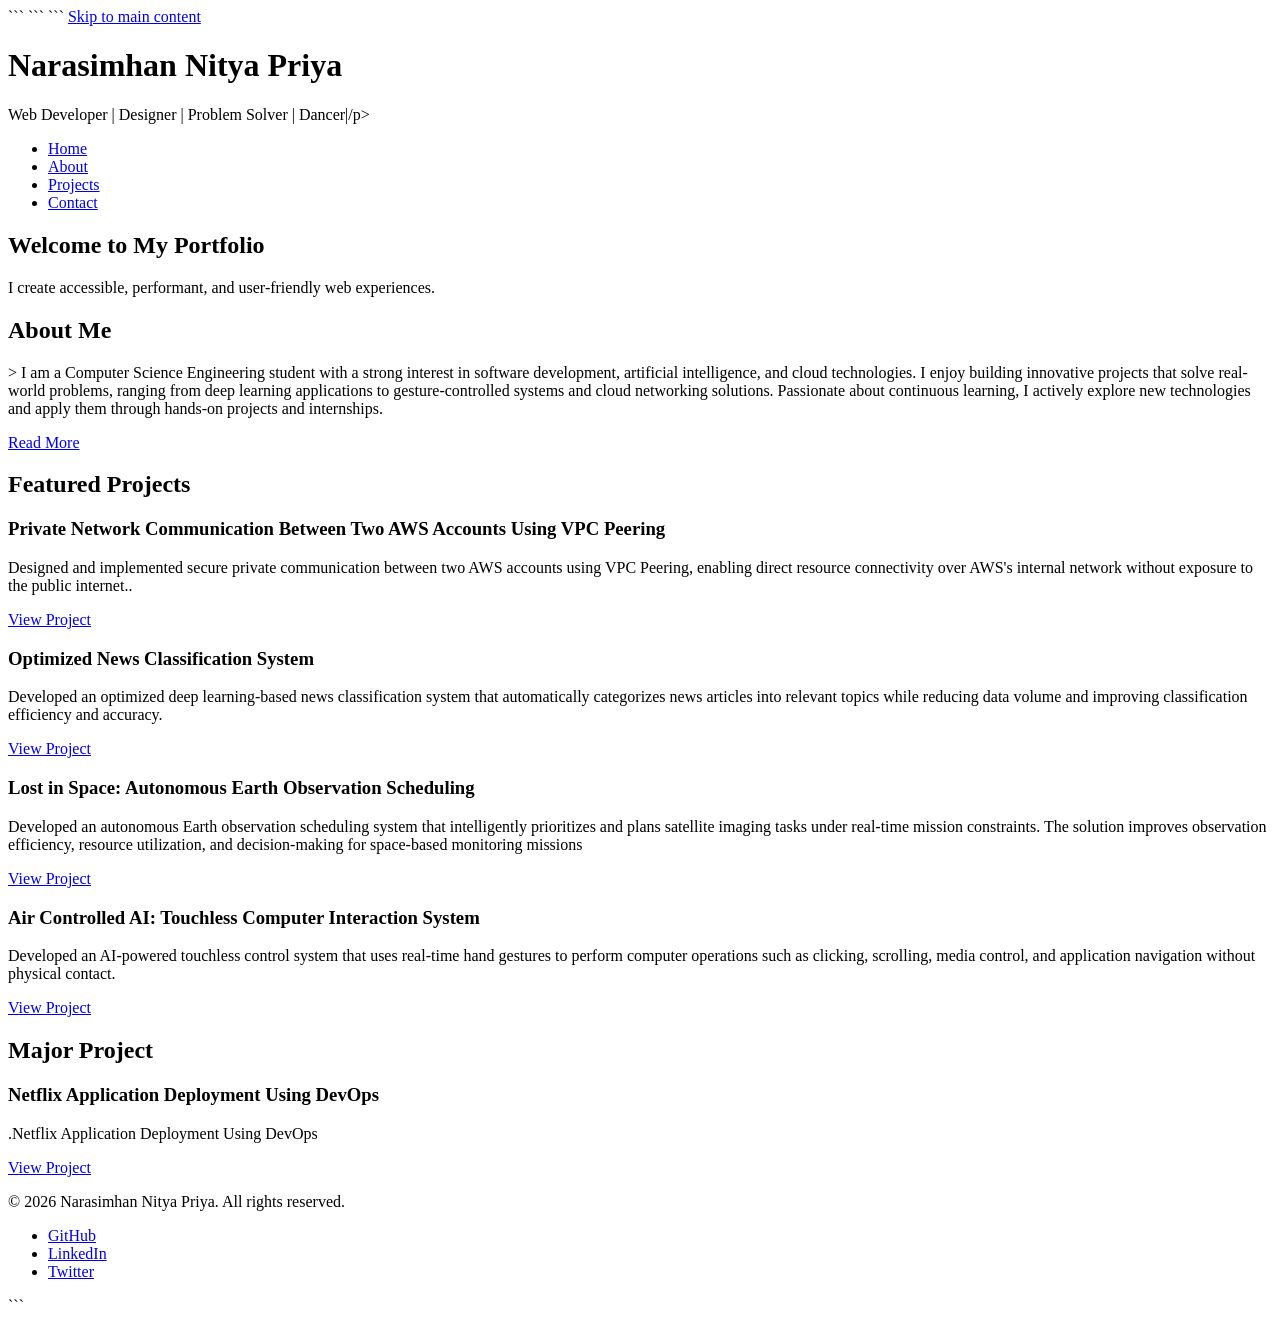
==== index.html @ 8f9f1156 "Add files via upload" ====
<!DOCTYPE html>

<html lang="en">
<head>
    <meta charset="UTF-8">
    <meta name="viewport" content="width=device-width, initial-scale=1.0">

```
<!-- SEO Meta Tags -->
<title>Nitya | Portfolio</title>
<meta name="description" content="Professional portfolio showcasing projects, skills, experience, and contact information.">
<meta name="keywords" content="portfolio, web developer, projects, skills, software engineer">
<meta name="author" content="Nitya">

<!-- Open Graph -->
<meta property="og:title" content="Nitya| Portfolio">
<meta property="og:description" content="Explore my projects, skills, and professional experience.">
<meta property="og:type" content="website">

<!-- Accessibility -->
<meta name="theme-color" content="#ffffff">

<link rel="canonical" href="https://yourwebsite.com">
```

</head>

<body>

```
<!-- Skip Navigation Link -->
<a href="#main-content" class="skip-link">
    Skip to main content
</a>

<!-- Header -->
<header role="banner">
    <h1>Narasimhan Nitya Priya</h1>
    <p>Web Developer | Designer | Problem Solver | Dancer|/p>

    <nav aria-label="Primary Navigation">
        <ul>
            <li><a href="index.html" aria-current="page">Home</a></li>
            <li><a href="about.html">About</a></li>
            <li><a href="projects.html">Projects</a></li>
            <li><a href="contact.html">Contact</a></li>
        </ul>
    </nav>
</header>

<!-- Main Content -->
<main id="main-content">

    <!-- Hero Section -->
    <section aria-labelledby="hero-heading">
        <h2 id="hero-heading">Welcome to My Portfolio</h2>
        <p>
            I create accessible, performant, and user-friendly web experiences.
        </p>
    </section>

    <!-- About Preview -->
    <section aria-labelledby="about-heading">
        <h2 id="about-heading">About Me</h2>
        <p>
    

> I am a Computer Science Engineering student with a strong interest in software development, artificial intelligence, and cloud technologies. I enjoy building innovative projects that solve real-world problems, ranging from deep learning applications to gesture-controlled systems and cloud networking solutions. Passionate about continuous learning, I actively explore new technologies and apply them through hands-on projects and internships.

        </p>
        <a href="about.html">Read More</a>
    </section>

    <!-- Featured Projects -->
    <section aria-labelledby="projects-heading">
        <h2 id="projects-heading">Featured Projects</h2>

        <article>
            <h3>Private Network Communication Between Two AWS Accounts Using VPC Peering</h3>
            <p>Designed and implemented secure private communication between two AWS accounts using VPC Peering, enabling direct resource connectivity over AWS's internal network without exposure to the public internet..</p>
            <a href="#">View Project</a>
        </article>

        <article>
            <h3>Optimized News Classification System</h3>
            <p>Developed an optimized deep learning-based news classification system that automatically categorizes news articles into relevant topics while reducing data volume and improving classification efficiency and accuracy.</p>
            <a href="#">View Project</a>
        </article>

         <article>
            <h3>Lost in Space: Autonomous Earth Observation Scheduling</h3>
            <p>Developed an autonomous Earth observation scheduling system that intelligently prioritizes and plans satellite imaging tasks under real-time mission constraints. The solution improves observation efficiency, resource utilization, and decision-making for space-based monitoring missions</p>
            <a href="#">View Project</a>
        </article>

        <article>
            <h3>Air Controlled AI: Touchless Computer Interaction System</h3>
            <p>Developed an AI-powered touchless control system that uses real-time hand gestures to perform computer operations such as clicking, scrolling, media control, and application navigation without physical contact.</p>
            <a href="#">View Project</a>
        </article>

         <article>
            <h2>Major Project</h2>
            <h3>Netflix Application Deployment Using DevOps</h3>
            <p>.Netflix Application Deployment Using DevOps</p>
            <a href="#">View Project</a>
        </article>
    </section>

</main>

<!-- Footer -->
<footer>
    <p>&copy; 2026 Narasimhan Nitya Priya. All rights reserved.</p>

    <nav aria-label="Social Media Links">
        <ul>
            <li><a href="#" aria-label="https://github.com/nityapriyanarasimhan">GitHub</a></li>
            <li><a href="#" aria-label="www.linkedin.com/in/nitya-priya-narasimhan-9294a930a">LinkedIn</a></li>
            <li><a href="#" aria-label="Twitter Profile">Twitter</a></li>
        </ul>
    </nav>
</footer>
```

</body>
</html>
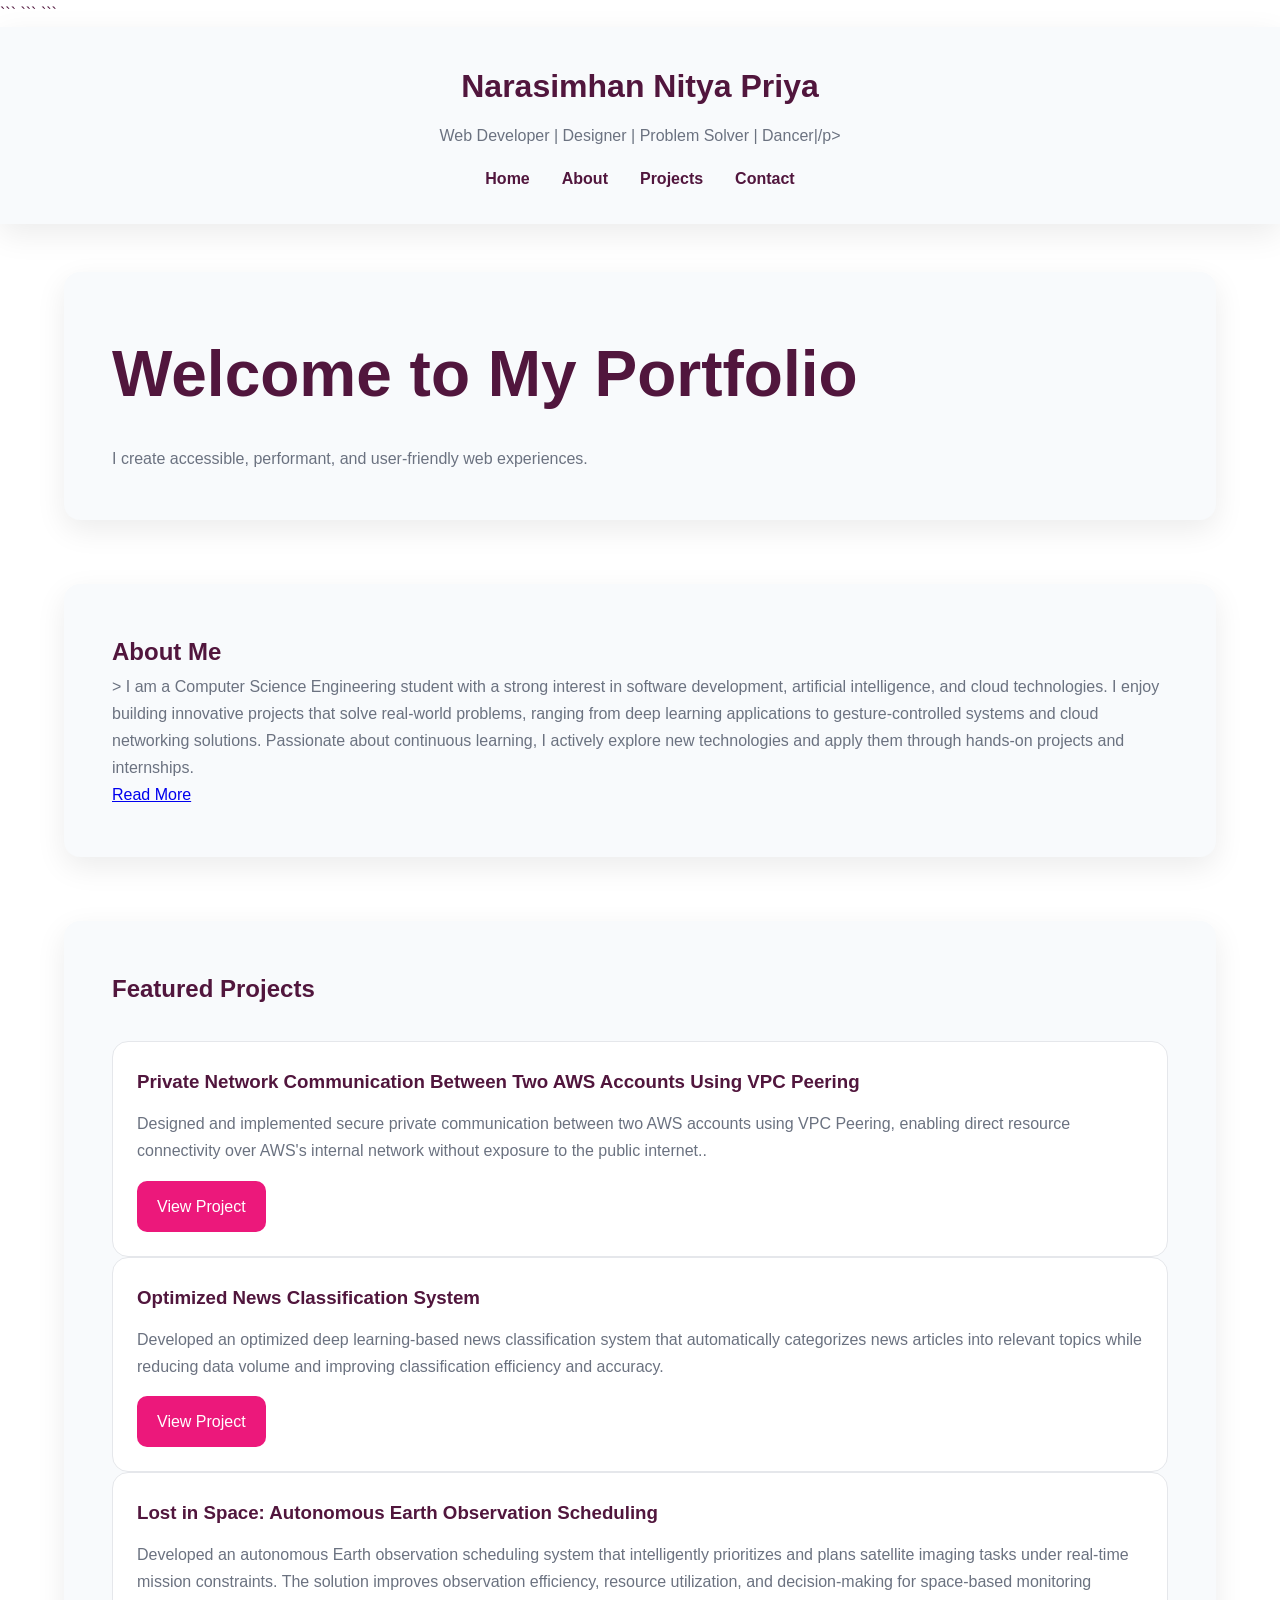
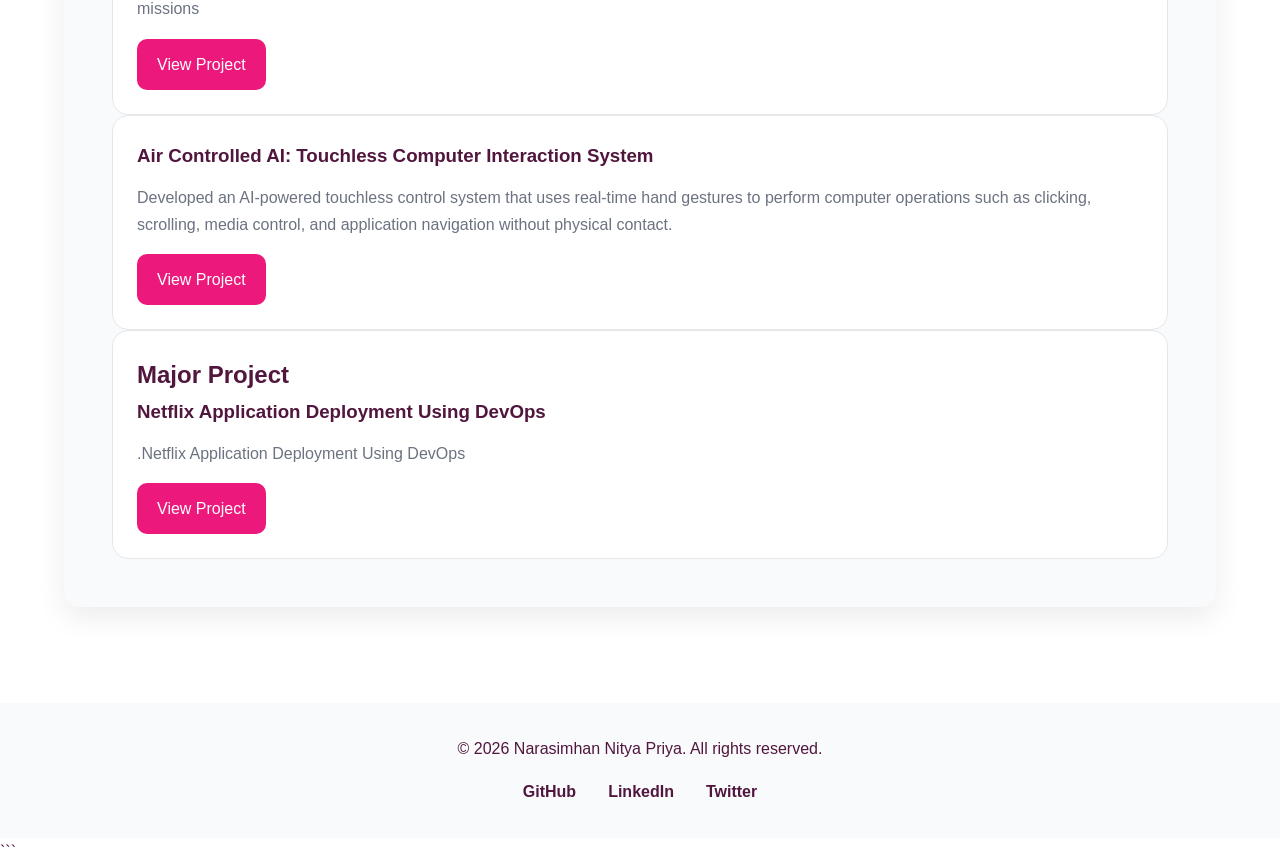
==== commit ae733865: "Add files via upload" ====
--- a/index.html
+++ b/index.html
@@ -22,7 +22,7 @@
 
 <link rel="canonical" href="https://yourwebsite.com">
 ```
-
+<link rel="stylesheet" href="style.css">
 </head>
 
 <body>
--- a/style.css
+++ b/style.css
@@ -0,0 +1,381 @@
+/* ==========================
+   CSS VARIABLES (LIGHT MODE)
+========================== */
+
+:root {
+    --primary: #ec187b;
+    --secondary: #b11a47;
+    --background: #ffffff;
+    --surface: #f8fafc;
+    --text: #51163d;
+    --text-light: #6b7280;
+    --border: #e5e7eb;
+
+    --shadow:
+        0 10px 30px rgba(0,0,0,0.08);
+
+    --radius: 16px;
+
+    --transition: all 0.3s ease;
+}
+
+/* ==========================
+   DARK MODE
+========================== */
+
+@media (prefers-color-scheme: dark) {
+    :root {
+        --background: #0f172a;
+        --surface: #1e293b;
+        --text: #f8fafc;
+        --text-light: #cbd5e1;
+        --border: #334155;
+        --secondary: #f8fafc;
+    }
+}
+
+/* ==========================
+   RESET
+========================== */
+
+*,
+*::before,
+*::after {
+    margin: 0;
+    padding: 0;
+    box-sizing: border-box;
+}
+
+html {
+    scroll-behavior: smooth;
+}
+
+body {
+    font-family:
+        "Inter",
+        "Segoe UI",
+        sans-serif;
+
+    background: var(--background);
+    color: var(--text);
+    line-height: 1.7;
+
+    transition: var(--transition);
+}
+
+/* ==========================
+   ACCESSIBILITY
+========================== */
+
+.skip-link {
+    position: absolute;
+    left: -9999px;
+}
+
+.skip-link:focus {
+    left: 20px;
+    top: 20px;
+    background: black;
+    color: white;
+    padding: 10px;
+    z-index: 1000;
+}
+
+a:focus,
+button:focus,
+input:focus,
+textarea:focus {
+    outline: 3px solid var(--primary);
+    outline-offset: 3px;
+}
+
+/* ==========================
+   HEADER
+========================== */
+
+header {
+    background: var(--surface);
+    box-shadow: var(--shadow);
+    padding: 1.5rem;
+    position: sticky;
+    top: 0;
+    z-index: 999;
+}
+
+header h1 {
+    text-align: center;
+    margin-bottom: .5rem;
+}
+
+header p {
+    text-align: center;
+    color: var(--text-light);
+}
+
+/* ==========================
+   NAVIGATION
+========================== */
+
+nav ul {
+    display: flex;
+    justify-content: center;
+    flex-wrap: wrap;
+    gap: 1rem;
+
+    list-style: none;
+    margin-top: 1rem;
+}
+
+nav a {
+    text-decoration: none;
+    color: var(--text);
+    font-weight: 600;
+
+    transition: var(--transition);
+}
+
+nav a:hover {
+    color: var(--primary);
+}
+
+/* ==========================
+   MAIN LAYOUT
+========================== */
+
+main {
+    width: min(1200px, 90%);
+    margin: auto;
+    padding: 3rem 0;
+
+    display: grid;
+    gap: 3rem;
+}
+
+/* ==========================
+   HERO SECTION
+========================== */
+
+section {
+    background: var(--surface);
+    padding: 2rem;
+    border-radius: var(--radius);
+    box-shadow: var(--shadow);
+
+    transition: var(--transition);
+}
+
+section:hover {
+    transform: translateY(-5px);
+}
+
+#hero-heading {
+    font-size: clamp(2rem, 5vw, 4rem);
+    margin-bottom: 1rem;
+}
+
+section p {
+    color: var(--text-light);
+}
+
+/* ==========================
+   PROJECT GRID
+========================== */
+
+#projects-heading {
+    margin-bottom: 2rem;
+}
+
+section article {
+    background: var(--background);
+
+    border: 1px solid var(--border);
+
+    border-radius: var(--radius);
+
+    padding: 1.5rem;
+
+    transition: var(--transition);
+}
+
+section article:hover {
+    transform: scale(1.03);
+}
+
+section article h3 {
+    margin-bottom: .75rem;
+}
+
+section article a {
+    display: inline-block;
+    margin-top: 1rem;
+
+    background: var(--primary);
+    color: white;
+
+    padding: .75rem 1.25rem;
+
+    border-radius: 10px;
+
+    text-decoration: none;
+}
+
+section article a:hover {
+    opacity: 0.9;
+}
+
+/* ==========================
+   PROJECT GRID LAYOUT
+========================== */
+
+.projects-grid {
+    display: grid;
+    gap: 1.5rem;
+}
+
+/* ==========================
+   CONTACT FORM
+========================== */
+
+form {
+    display: flex;
+    flex-direction: column;
+    gap: 1.25rem;
+}
+
+label {
+    font-weight: 600;
+}
+
+input,
+textarea {
+    width: 100%;
+    padding: 1rem;
+
+    border: 1px solid var(--border);
+
+    border-radius: 12px;
+
+    background: var(--background);
+    color: var(--text);
+
+    font-size: 1rem;
+}
+
+button {
+    border: none;
+
+    background: var(--primary);
+    color: white;
+
+    padding: 1rem;
+
+    border-radius: 12px;
+
+    cursor: pointer;
+
+    transition: var(--transition);
+}
+
+button:hover {
+    transform: translateY(-2px);
+}
+
+/* ==========================
+   FOOTER
+========================== */
+
+footer {
+    margin-top: 3rem;
+
+    text-align: center;
+
+    background: var(--surface);
+
+    padding: 2rem;
+}
+
+footer ul {
+    display: flex;
+    justify-content: center;
+    gap: 1rem;
+
+    list-style: none;
+
+    margin-top: 1rem;
+}
+
+/* ==========================
+   TABLET
+========================== */
+
+@media (min-width: 768px) {
+
+    .projects-grid {
+        grid-template-columns:
+            repeat(2, 1fr);
+    }
+
+    header {
+        padding: 2rem;
+    }
+}
+
+/* ==========================
+   DESKTOP
+========================== */
+
+@media (min-width: 1024px) {
+
+    main {
+        gap: 4rem;
+    }
+
+    .projects-grid {
+        grid-template-columns:
+            repeat(3, 1fr);
+    }
+
+    nav ul {
+        gap: 2rem;
+    }
+
+    section {
+        padding: 3rem;
+    }
+}
+
+/* ==========================
+   LARGE SCREENS
+========================== */
+
+@media (min-width: 1440px) {
+
+    main {
+        max-width: 1400px;
+    }
+
+    .projects-grid {
+        grid-template-columns:
+            repeat(4, 1fr);
+    }
+}
+
+/* ==========================
+   ANIMATIONS
+========================== */
+
+@keyframes fadeUp {
+    from {
+        opacity: 0;
+        transform: translateY(25px);
+    }
+
+    to {
+        opacity: 1;
+        transform: translateY(0);
+    }
+}
+
+section {
+    animation: fadeUp 0.8s ease;
+}
